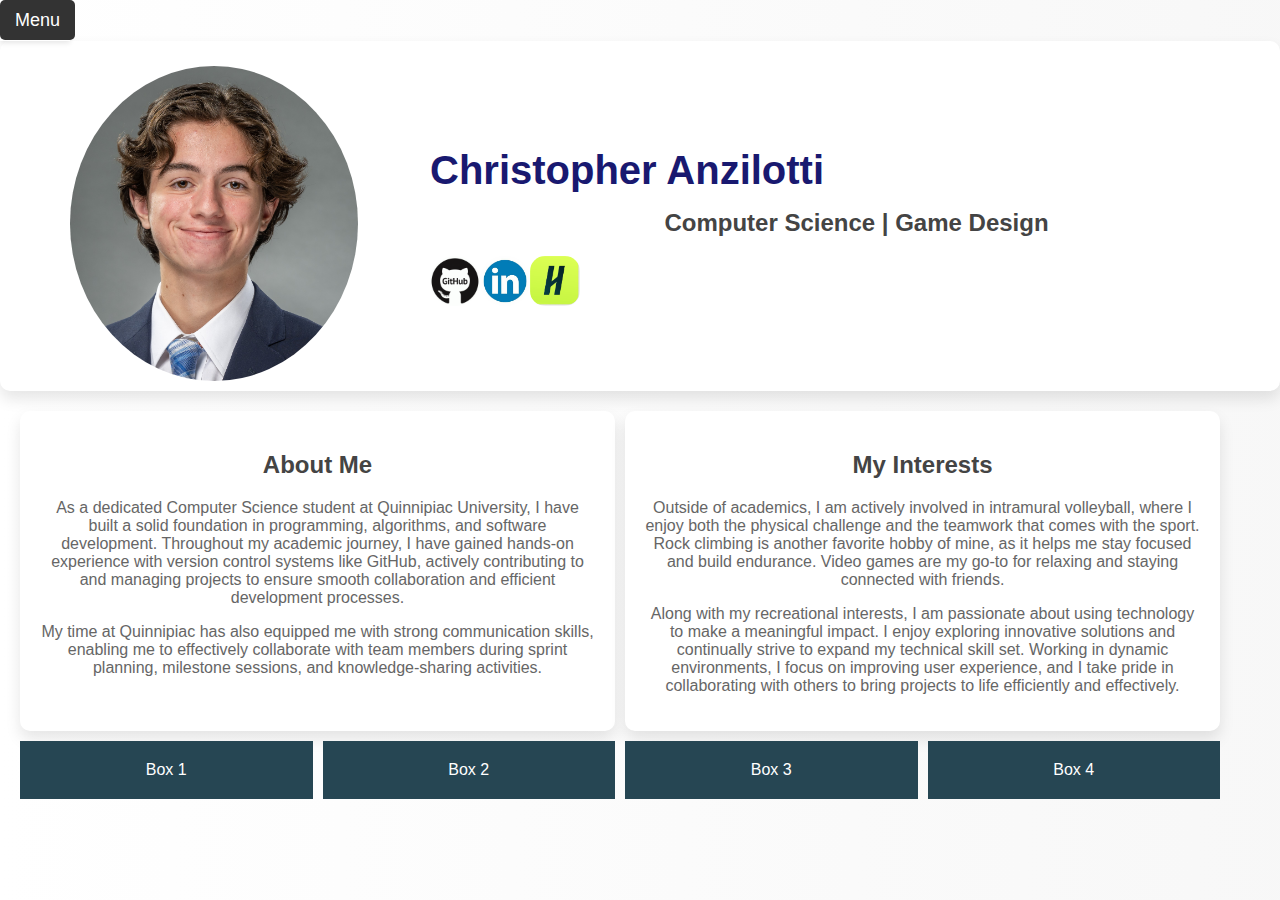
==== docs/home.html @ 9fa70f0a "docs folder" ====
<html lang="en">
    <head>
        <title>Chris - Home Page</title>
        <link type="text/css" href="../css/styles.css" rel="stylesheet"/>
        <link href="https://fonts.googleapis.com/css2?family=IBM+Plex+Sans:ital,wght@0,100;0,200;0,300;0,400;0,500;0,600;0,700;1,100;1,200;1,300;1,400;1,500;1,600;1,700&family=Mulish:ital,wght@0,200..1000;1,200..1000&display=swap" rel="stylesheet">
        <link href="https://fonts.googleapis.com/css2?family=IBM+Plex+Sans:ital,wght@0,100;0,200;0,300;0,400;0,500;0,600;0,700;1,100;1,200;1,300;1,400;1,500;1,600;1,700&family=Mulish:ital,wght@0,200..1000;1,200..1000&family=Roboto:ital,wght@0,100;0,300;0,400;0,500;0,700;0,900;1,100;1,300;1,400;1,500;1,700;1,900&family=Ruge+Boogie&display=swap" rel="stylesheet">
        <meta charset="UTF-8">
        <meta name="viewport" content="width=device-width, initial-scale=1.0">
    </head>

<body class="background">



    <!-- Navigation Wrapper -->
    <div class="navigation-wrapper">
        <a href="#menu-toggle" id="menu-toggle">Menu</a>
        <nav id="primary-nav" class="site-nav">
            <ul>
                <li><a href="java.html">Java</a></li>
                <li><a href="unity.html">Unity</a></li>
                <li><a href="writings.html">Writings</a></li>
                <li><a href="/about/">Resume</a></li>
            </ul>
        </nav>
    </div>

    <!-- Rest of your page content -->
    <div class="topbar">
        <div>
            <img class="headshot" src="../img/headshot.jpg" alt="Image of Me">
        </div>
        <div class="textContainer">
            <h1 class="ChrisName">Christopher Anzilotti</h1>
            <h2 class="degree">Computer Science | Game Design</h2>
            <div class="imageContainer">
                <a href="https://github.com/AnzilottiChristopher?tab=repositories" target="_blank">
                    <img class="githubLogo" src="../img/gitHubLogo.gif" alt="GitHub Logo">
                </a>
                <a href="https://www.linkedin.com/in/christopher-anzilotti-668abb294/" target="_blank">
                    <img class="linkedInLogo" src="../img/linkedIn.jfif" alt="LinkedIn Logo">
                </a>
                <a href="https://quinnipiac.joinhandshake.com/profiles/48096437" target="_blank">
                    <img class="HandShakeLogo" src="../img/handshake-logo.png" alt="HandShake Logo">
                </a>
            </div>
        </div>
    </div>

    <!-- Grid Layout Section Added -->
    <div class="container">
        <div class="grid-container">
            <section class="section1">
                <h2>About Me</h2>
                <p>
                    As a dedicated Computer Science student at Quinnipiac University, I have built a solid foundation in programming, algorithms, and software development. Throughout my academic journey, I have gained hands-on experience with version control systems like GitHub, actively contributing to and managing projects to ensure smooth collaboration and efficient development processes.
                </p>
                <p>
                    My time at Quinnipiac has also equipped me with strong communication skills, enabling me to effectively collaborate with team members during sprint planning, milestone sessions, and knowledge-sharing activities.
                </p>
            </section>

            <section class="section2">
                <h2>My Interests</h2>
                <p>
                    Outside of academics, I am actively involved in intramural volleyball, where I enjoy both the physical challenge and the teamwork that comes with the sport. Rock climbing is another favorite hobby of mine, as it helps me stay focused and build endurance. Video games are my go-to for relaxing and staying connected with friends.
                </p>
                <p>
                    Along with my recreational interests, I am passionate about using technology to make a meaningful impact. I enjoy exploring innovative solutions and continually strive to expand my technical skill set. Working in dynamic environments, I focus on improving user experience, and I take pride in collaborating with others to bring projects to life efficiently and effectively.
                </p>
            </section>

            <div class="box">Box 1</div>
            <div class="box">Box 2</div>
            <div class="box">Box 3</div>
            <div class="box">Box 4</div>
        </div>
    </div>



</body>
</html>
---- css/styles.css ----
/* ***Containers*** */
.background {
    display: grid;
    grid-template-columns: 1fr;
    grid-template-rows: auto 1fr 2fr; /* Added room for the navigation menu */
    height: 100vh; /* Adjust to fit your full page */
    background: linear-gradient(270deg, #d3d3d3, #e0e0e0, #f5f5f5, #ffffff); /* Lighter shades of gray */
    background-size: 400% 400%; /* Larger size for a smooth transition */
    animation: gradientAnimation 30s ease infinite; /* Adjust the speed (15s) */
}

.java-page {
    background: none; /* Removes the gradient */
    background-color: white; /* Set a plain background or any color you prefer */
}

.topbar {
    display: grid;
    grid-template-columns: 25% auto;
    grid-template-rows: 1fr;
    box-sizing: border-box;
    background-color: white;
    box-shadow: 0 8px 15px rgba(0, 0, 0, 0.1); /* Soft shadow for 3D effect */
    border-radius: 10px; /* Rounded corners for depth */
    transition: transform 0.3s ease, box-shadow 0.3s ease;
}

/*.topbar:hover {
 *    transform: translateY(-10px); /* Slightly lift on hover
 *    box-shadow: 0 12px 20px rgba(0, 0, 0, 0.2); /* Enhance shadow on hover
 * } */

 .headshot {
     border-radius: 50%;
     width: 90%;
     height: 90%;
     object-fit: cover;
     margin-left: 70px;
     margin-top: 25px;
 }

 .textContainer {
     display: grid;
     grid-template-rows: 25% 25% auto;
     grid-template-columns: 100%;
     min-height: 30vh;
     margin-left: 110px;
     margin-top: 80px;
     justify-content: space-between;
 }

 .textContainer2 {
     display: flex;
     flex-direction: column;
     justify-content: center;
     margin-left: 110px;
     margin-top: 80px;
 }

 .imageContainer {
     display: flex;
     justify-content: flex-start;
     height: 50%;
 }

 .githubLogo {
     height: 50px;
     width: 50px;
     border-radius: 50%;
     transition: transform 0.3s ease, box-shadow 0.3s ease;
 }
 .githubLogo:hover {
     transform: translateY(-10px); /* Slightly lift on hover */
     box-shadow: 0 12px 20px rgba(0, 0, 0, 0.2); /* Enhance shadow on hover */
 }

 .linkedInLogo {
     height: 50px;
     width: 50px;
     gap: 10px;
     border-radius: 50%;
     object-fit: cover;
     margin: 0; /* Removes any margin */
     padding: 0; /* Removes any padding */
     transition: transform 0.3s ease, box-shadow 0.3s ease;
 }
 .linkedInLogo:hover {
     transform: translateY(-10px); /* Slightly lift on hover */
     box-shadow: 0 12px 20px rgba(0, 0, 0, 0.2); /* Enhance shadow on hover */
 }


 .HandShakeLogo {
     height: 50px;
     width: 50px;
     gap: 10px;
     border-radius: 15px;
     transition: transform 0.3s ease, box-shadow 0.3s ease;
 }
 .HandShakeLogo:hover{
     transform: translateY(-10px); /* Slightly lift on hover */
     box-shadow: 0 12px 20px rgba(0, 0, 0, 0.2); /* Enhance shadow on hover */
     border-radius: 15px;
 }

 /* ***Text*** */
 .ChrisName {
     color: midnightblue;
     /*font-family: "Mulish";*/
     font-weight: bold;
     font-size: 40px;
     grid-column: 1;
     grid-row: 1;
 }

 .degree {
     grid-column: 1;
     grid-row: 2;
     margin-left: 3px;
 }

 /* ***Navigation Bar*** */
 .navigation-wrapper {
     position: sticky; /* Makes the navigation sticky */
     width: 70px;
     top: 0; /* Sticks to the top when scrolling */
     z-index: 1000; /* Ensures it stays on top of other elements */
     background-color: #fff; /* Optional: give it a background so it doesn't overlap other content */
     padding: 10px 0; /* Adjust padding */
     box-shadow: 0 2px 5px rgba(0, 0, 0, 0.1); /* Optional: adds a shadow for a floating effect */
     margin: 0; /* Remove margin to make it flush with the screen */
 }

 #menu-toggle {
 color: #fff;
 background-color: #333;
 text-decoration: none;
 font-size: 18px;
 cursor: pointer;
 padding: 10px 15px;
 border-radius: 5px;
 }

 .site-nav {
     display: none; /* Initially hidden */
     position: absolute;
     top: 100%; /* Position it directly below the menu toggle */
     left: 0;
     background-color: #333;
     padding: 0;
     margin: 0;
     border-radius: 5px;
     z-index: 100; /* Ensures it stays on top of other content */
 }

 .site-nav ul {
     list-style: none;
     padding: 0;
     margin: 0;
 }

 .site-nav ul li {
     display: block;
 }

 .site-nav ul li a {
     color: #fff;
     text-decoration: none;
     padding: 10px 20px;
     display: block;
 }

 .site-nav ul li a:hover {
     background-color: #444;
 }

 /* Show the dropdown when hovering over the menu toggle or the site-nav */
 #menu-toggle:hover + .site-nav,
 .site-nav:hover {
     display: block; /* Show the dropdown when hovering over the toggle or the dropdown itself */
 }

 /* Optional: Add a smooth drop-down animation */
 .site-nav.animated {
     transition: all 0.3s ease;
 }

 /* ***Responsive Styles*** */
 @media (max-width: 768px) { /* For tablets and smaller devices */
     .topbar {
         grid-template-columns: 1fr; /* Stack elements vertically */
         margin: 0; /* Remove margin to fit better */
     }

     .headshot {
         width: 70%; /* Adjust size of headshot */
         height: auto; /* Maintain aspect ratio */
         margin-left: auto; /* Center horizontally */
         margin-right: auto; /* Center horizontally */
     }

     .textContainer {
         margin-left: 20px; /* Reduce margin */
         margin-top: 40px; /* Reduce margin */
     }

     .textContainer2 {
         margin-left: 20px; /* Reduce margin */
         margin-top: 40px; /* Reduce margin */
     }

     .imageContainer {
         justify-content: center; /* Center icons */
         margin-top: 20px; /* Add some margin at the top */
     }

     .githubLogo,
     .linkedInLogo {
         height: 40px; /* Adjust icon size */
         width: 40px; /* Adjust icon size */
     }

     .ChrisName {
         font-size: 30px; /* Adjust font size for smaller screens */
     }

     .degree {
         font-size: 18px; /* Adjust font size for smaller screens */
     }

     #menu-toggle {
     font-size: 16px; /* Adjust menu font size */
     padding: 8px 14px; /* Adjust padding */
     }
 }

 @media (max-width: 480px) { /* For mobile devices */
     .topbar {
         grid-template-columns: 1fr; /* Stack elements vertically */
     }

     .textContainer {
         margin-left: 10px; /* Reduce margin */
         margin-top: 20px; /* Reduce margin */
     }

     .ChrisName {
         font-size: 24px; /* Further adjust font size */
     }

     .degree {
         font-size: 16px; /* Further adjust font size */
     }

     .githubLogo,
     .linkedInLogo {
         height: 35px; /* Further adjust icon size */
         width: 35px; /* Further adjust icon size */
     }

     #menu-toggle {
     font-size: 14px; /* Further adjust menu font size */
     padding: 6px 12px; /* Further adjust padding */
     }
 }

 /* ***Grid Layout Section Added*** */
 .container {
     width: 100%;
     margin: 20px;
 }

 .grid-container {
     display: grid;
     grid-template-columns: repeat(4, minmax(200px, 1fr));
     grid-gap: 10px;
     max-width: 1200px;
     width: 100%;
 }

 header {
     grid-column: 1 / span 4;
     background-color: #f4a261;
     padding: 20px;
     text-align: center;
 }

 .section1 {
     grid-column: 1 / span 2;
     background-color: white;
     box-shadow: 0 8px 15px rgba(0, 0, 0, 0.1); /* Soft shadow for 3D effect */
     border-radius: 10px; /* Rounded corners for depth */    padding: 20px;

 }

 .section2 {
     grid-column: 3 / span 2;
     background-color: white;
     box-shadow: 0 8px 15px rgba(0, 0, 0, 0.1); /* Soft shadow for 3D effect */
     border-radius: 10px; /* Rounded corners for depth */    padding: 20px;
 }

 .box {
     background-color: #264653;
     color: white;
     padding: 20px;
     text-align: center;
 }

 footer {
     grid-column: 1 / span 4;
     background-color: #2a9d8f;
     padding: 20px;
     text-align: center;
 }

 /* Responsive Design for the grid */
 @media (max-width: 800px) {
     .grid-container {
         grid-template-columns: repeat(2, 1fr);
     }

     .section1, .section2 {
         grid-column: 1 / span 2;
     }
 }

 @media (max-width: 600px) {
     .grid-container {
         grid-template-columns: 1fr;
     }

     .section1, .section2 {
         grid-column: 1 / span 1;
     }

     header, footer {
         grid-column: 1 / span 1;
     }
 }

 /*animated background*/
 @keyframes gradientAnimation {
     0% {
         background-position: 0% 50%;
     }
     50% {
         background-position: 100% 50%;
     }
     100% {
         background-position: 0% 50%;
     }
 }


 /*Timeline*/
 /* General Styles */
 body {
     font-family: Arial, sans-serif;
     background-color: #f4f4f9;
     color: #333;
     margin: 0;
     padding: 0;
 }

 h2 {
     text-align: center;
     color: #444;
     margin-top: 20px;
 }

 p {
     text-align: center;
     color: #666;
 }

 /* Timeline Styles */
 .timeline {
     position: relative;
     max-width: 800px;
     margin: 40px auto;
 }

 .timeline::before {
     content: '';
     position: absolute;
     width: 6px;
     background-color: #6c757d;
     top: 0;
     bottom: 0;
     left: 50%;
     margin-left: -3px;
 }

 .timeline-item {
     padding: 20px 30px;
     position: relative;
     width: 50%;
     border-radius: 6px;
     background-color: #fff;
     box-shadow: 0 4px 8px rgba(0, 0, 0, 0.1);
     margin: 20px 0;
 }

 .timeline-item:nth-child(odd) {
     left: -80px;
 }

 .timeline-item:nth-child(even) {
     left: 53%;
 }

 .timeline-item::before {
     content: '';
     position: absolute;
     width: 20px;
     height: 20px;
     border-radius: 50%;
     background-color: #6c757d;
     top: 30px;
     left: -10px;
 }

 .timeline-item:nth-child(even)::before {
     left: calc(100% - 10px);
 }

 .timeline-content {
     padding: 10px;
     border-radius: 6px;
     background-color: #fff;
     position: relative;
     z-index: 1;
     text-decoration: none;
 }

 .timeline-content h3 {
     margin-top: 0;
     color: #333;
 }

 .timeline-content p {
     margin: 0;
     color: #555;
 }

 .timeline-content a {
     display: block; /* Change to block to make the link take up the full width */
     width: 100%; /* Set width to 100% to occupy the full width of its container */
     padding: 10px; /* Optional: Add padding for a larger clickable area */
     text-decoration: none; /* Removes the underline */
     color: inherit; /* Keeps the text color the same as surrounding text */
     box-sizing: border-box; /* Ensures padding is included in the element's total width */
 }

 /* fonts */

 .mulish {
     font-family: "Mulish", sans-serif;
     font-optical-sizing: auto;
     font-weight: 200;
     font-style: normal;
 }

 .roboto-thin {
     font-family: "Roboto", sans-serif;
     font-weight: 100;
     font-style: normal;
 }

 .roboto-light {
     font-family: "Roboto", sans-serif;
     font-weight: 300;
     font-style: normal;
 }

 .roboto-regular {
     font-family: "Roboto", sans-serif;
     font-weight: 400;
     font-style: normal;
 }

 .roboto-medium {
     font-family: "Roboto", sans-serif;
     font-weight: 500;
     font-style: normal;
 }

 .roboto-bold {
     font-family: "Roboto", sans-serif;
     font-weight: 700;
     font-style: normal;
 }

 .roboto-black {
     font-family: "Roboto", sans-serif;
     font-weight: 900;
     font-style: normal;
 }

 .roboto-thin-italic {
     font-family: "Roboto", sans-serif;
     font-weight: 100;
     font-style: italic;
 }

 .roboto-light-italic {
     font-family: "Roboto", sans-serif;
     font-weight: 300;
     font-style: italic;
 }

 .roboto-regular-italic {
     font-family: "Roboto", sans-serif;
     font-weight: 400;
     font-style: italic;
 }

 .roboto-medium-italic {
     font-family: "Roboto", sans-serif;
     font-weight: 500;
     font-style: italic;
 }

 .roboto-bold-italic {
     font-family: "Roboto", sans-serif;
     font-weight: 700;
     font-style: italic;
 }

 .roboto-black-italic {
     font-family: "Roboto", sans-serif;
     font-weight: 900;
     font-style: italic;
 }
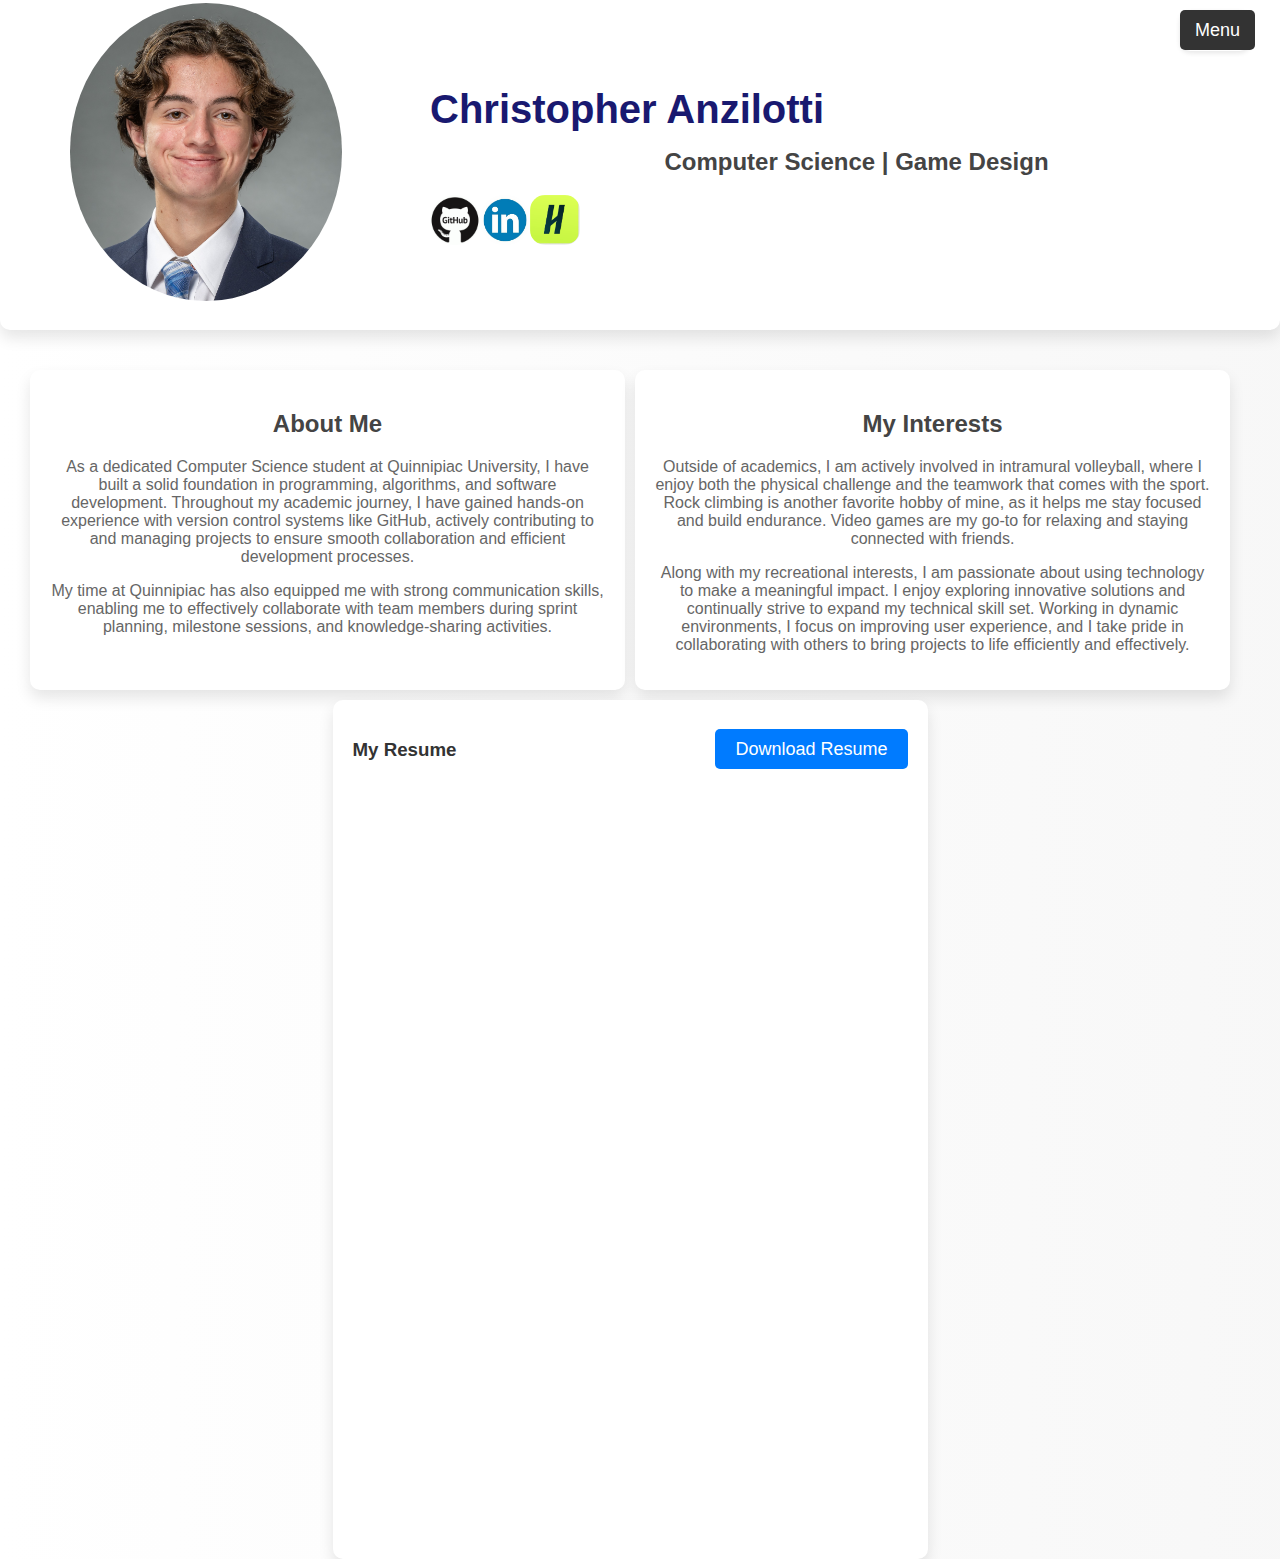
==== commit ea2aab2a: "Added Code From Portfolio" ====
--- a/docs/home.html
+++ b/docs/home.html
@@ -1,7 +1,7 @@
 <html lang="en">
     <head>
         <title>Chris - Home Page</title>
-        <link type="text/css" href="../css/styles.css" rel="stylesheet"/>
+        <link type="text/css" href="styles.css" rel="stylesheet"/>
         <link href="https://fonts.googleapis.com/css2?family=IBM+Plex+Sans:ital,wght@0,100;0,200;0,300;0,400;0,500;0,600;0,700;1,100;1,200;1,300;1,400;1,500;1,600;1,700&family=Mulish:ital,wght@0,200..1000;1,200..1000&display=swap" rel="stylesheet">
         <link href="https://fonts.googleapis.com/css2?family=IBM+Plex+Sans:ital,wght@0,100;0,200;0,300;0,400;0,500;0,600;0,700;1,100;1,200;1,300;1,400;1,500;1,600;1,700&family=Mulish:ital,wght@0,200..1000;1,200..1000&family=Roboto:ital,wght@0,100;0,300;0,400;0,500;0,700;0,900;1,100;1,300;1,400;1,500;1,700;1,900&family=Ruge+Boogie&display=swap" rel="stylesheet">
         <meta charset="UTF-8">
@@ -9,18 +9,27 @@
     </head>
 
 <body class="background">
+    <!-- Hidden Nav -->
+    <div class="hamburger-menu" id="menu-hamburger" onclick="toggleMenu()">&#9776;</div>
 
-
+    <!-- New Navigation Menu (Initially hidden) -->
+    <nav id="hidden-nav" class="site-nav">
+        <ul>
+            <li><a href="java.html">Java</a></li>
+            <li><a href="unity.html">Unity</a></li>
+            <li><a href="writings.html">Writings</a></li>
+        </ul>
+    </nav>
+    
 
     <!-- Navigation Wrapper -->
-    <div class="navigation-wrapper">
-        <a href="#menu-toggle" id="menu-toggle">Menu</a>
+    <div class="navigation-wrapper" id="navigation">
+        <a href="#" id="menu-toggle">Menu</a>
         <nav id="primary-nav" class="site-nav">
             <ul>
                 <li><a href="java.html">Java</a></li>
                 <li><a href="unity.html">Unity</a></li>
                 <li><a href="writings.html">Writings</a></li>
-                <li><a href="/about/">Resume</a></li>
             </ul>
         </nav>
     </div>
@@ -28,20 +37,20 @@
     <!-- Rest of your page content -->
     <div class="topbar">
         <div>
-            <img class="headshot" src="../img/headshot.jpg" alt="Image of Me">
+            <img class="headshot" src="img/headshot.jpg" alt="Image of Me">
         </div>
         <div class="textContainer">
             <h1 class="ChrisName">Christopher Anzilotti</h1>
             <h2 class="degree">Computer Science | Game Design</h2>
             <div class="imageContainer">
-                <a href="https://github.com/AnzilottiChristopher?tab=repositories" target="_blank">
-                    <img class="githubLogo" src="../img/gitHubLogo.gif" alt="GitHub Logo">
+                <a href="https://github.com/AnzilottiChristopher?tab=repositories" target="_Chris">
+                    <img class="githubLogo" src="img/gitHubLogo.gif" alt="GitHub Logo">
                 </a>
-                <a href="https://www.linkedin.com/in/christopher-anzilotti-668abb294/" target="_blank">
-                    <img class="linkedInLogo" src="../img/linkedIn.jfif" alt="LinkedIn Logo">
+                <a href="https://www.linkedin.com/in/christopher-anzilotti-668abb294/" target="_Chris">
+                    <img class="linkedInLogo" src="img/linkedIn.jfif" alt="LinkedIn Logo">
                 </a>
-                <a href="https://quinnipiac.joinhandshake.com/profiles/48096437" target="_blank">
-                    <img class="HandShakeLogo" src="../img/handshake-logo.png" alt="HandShake Logo">
+                <a href="https://quinnipiac.joinhandshake.com/profiles/48096437" target="_Chris">
+                    <img class="HandShakeLogo" src="img/handshake-logo.png" alt="HandShake Logo">
                 </a>
             </div>
         </div>
@@ -59,7 +68,7 @@
                     My time at Quinnipiac has also equipped me with strong communication skills, enabling me to effectively collaborate with team members during sprint planning, milestone sessions, and knowledge-sharing activities.
                 </p>
             </section>
-
+    
             <section class="section2">
                 <h2>My Interests</h2>
                 <p>
@@ -69,15 +78,19 @@
                     Along with my recreational interests, I am passionate about using technology to make a meaningful impact. I enjoy exploring innovative solutions and continually strive to expand my technical skill set. Working in dynamic environments, I focus on improving user experience, and I take pride in collaborating with others to bring projects to life efficiently and effectively.
                 </p>
             </section>
-
-            <div class="box">Box 1</div>
-            <div class="box">Box 2</div>
-            <div class="box">Box 3</div>
-            <div class="box">Box 4</div>
+            
+            <section class="pdf-viewer">
+                <div class="ResumeSection">        
+                    <h3>My Resume</h3>
+                    <p><a href="AnzilottiResume.pdf" target="_blank" download>Download Resume</a></p>
+                </div>
+                <div class="pdf-container">
+                    <iframe src="AnzilottiResume.pdf" width="100%" height="600px"></iframe>
+                </div>
+            </section>
         </div>
     </div>
-
-
+    <script src = "hamburger.js"></script>
 
 </body>
 </html>
--- a/docs/styles.css
+++ b/docs/styles.css
@@ -0,0 +1,880 @@
+/* ***Containers*** */
+.background {
+    display: grid;
+    grid-template-columns: 1fr;
+    grid-template-rows: auto 1fr 2fr; /* Added room for the navigation menu */
+    height: 100vh; /* Adjust to fit your full page */
+    background: linear-gradient(270deg, #d3d3d3, #e0e0e0, #f5f5f5, #ffffff); /* Lighter shades of gray */
+    background-size: 400% 400%; /* Larger size for a smooth transition */
+    animation: gradientAnimation 30s ease infinite; /* Adjust the speed (15s) */
+    overflow-x: hidden; /* Hide any horizontal overflow */
+}
+
+.java-page {
+    background: none; /* Removes the gradient */
+    background-color: white; /* Set a plain background or any color you prefer */
+}
+
+.topbar {
+    display: grid;
+    grid-template-columns: 25% auto;
+    grid-template-rows: 1fr;
+    box-sizing: border-box;
+    background-color: white;
+    box-shadow: 0 8px 15px rgba(0, 0, 0, 0.1); /* Soft shadow for 3D effect */
+    border-radius: 10px; /* Rounded corners for depth */
+    transition: transform 0.3s ease, box-shadow 0.3s ease;
+    transform: translateY(-20px);
+}
+
+/*.topbar:hover {
+    transform: translateY(-10px); /* Slightly lift on hover 
+    box-shadow: 0 12px 20px rgba(0, 0, 0, 0.2); /* Enhance shadow on hover 
+} */
+
+.headshot {
+    border-radius: 50%;
+    width: 85%;
+    height: 85%;
+    object-fit: cover;
+    margin-left: 70px;
+    margin-top: 23px;
+}
+
+.textContainer {
+    display: grid;
+    grid-template-rows: 25% 25% auto;
+    grid-template-columns: 100%;
+    min-height: 30vh;
+    margin-left: 110px;
+    margin-top: 80px;
+    justify-content: space-between;
+}
+
+.textContainer2 {
+    display: flex;
+    flex-direction: column;
+    justify-content: center;
+    margin-left: 110px;
+    margin-top: 80px;
+}
+
+.imageContainer {
+    display: flex;
+    justify-content: flex-start;
+    height: 50%;
+}
+
+.githubLogo {
+    height: 50px;
+    width: 50px;
+    border-radius: 50%;
+    transition: transform 0.3s ease, box-shadow 0.3s ease;
+}
+.githubLogo:hover {
+    transform: translateY(-10px); /* Slightly lift on hover */
+    box-shadow: 0 12px 20px rgba(0, 0, 0, 0.2); /* Enhance shadow on hover */
+} 
+
+.linkedInLogo {
+    height: 50px;
+    width: 50px;
+    gap: 10px;
+    border-radius: 50%;
+    object-fit: cover;
+    margin: 0; /* Removes any margin */
+    padding: 0; /* Removes any padding */
+    transition: transform 0.3s ease, box-shadow 0.3s ease;
+}
+.linkedInLogo:hover {
+    transform: translateY(-10px); /* Slightly lift on hover */
+    box-shadow: 0 12px 20px rgba(0, 0, 0, 0.2); /* Enhance shadow on hover */
+} 
+
+
+.HandShakeLogo {
+    height: 50px;
+    width: 50px;
+    gap: 10px;
+    border-radius: 15px;
+    transition: transform 0.3s ease, box-shadow 0.3s ease;
+}
+.HandShakeLogo:hover{
+    transform: translateY(-10px); /* Slightly lift on hover */
+    box-shadow: 0 12px 20px rgba(0, 0, 0, 0.2); /* Enhance shadow on hover */
+    border-radius: 15px;
+}
+
+/* ***Text*** */
+.ChrisName {
+    color: midnightblue;
+    /*font-family: "Mulish";*/    
+    font-weight: bold;
+    font-size: 40px;
+    grid-column: 1;
+    grid-row: 1;
+}
+
+.degree {
+    grid-column: 1;
+    grid-row: 2;
+    margin-left: 3px;
+}
+
+/* ***Navigation Bar*** */
+.navigation-wrapper {
+    position: fixed; /* Makes the navigation sticky */
+    width: 70px;
+    top: 10; /* Sticks to the top when scrolling */
+    z-index: 200; /* Ensures it stays on top of other elements */
+    background-color: #fff; /* Optional: give it a background so it doesn't overlap other content */
+    padding: 10px 0; /* Adjust padding */
+    box-shadow: 0 2px 5px rgba(0, 0, 0, 0.1); /* Optional: adds a shadow for a floating effect */
+    margin: 0; /* Remove margin to make it flush with the screen */
+    border-radius: 10px;
+    right: 30;
+    display: block; /* Always visible on larger screens */
+}
+
+
+#menu-toggle {
+    color: #fff;
+    background-color: #333;
+    text-decoration: none;
+    font-size: 18px;
+    cursor: pointer;
+    padding: 10px 15px;
+    border-radius: 5px;
+}
+
+.site-nav {
+    display: none; /* Initially hidden */
+    position: absolute;
+    top: 100%; /* Position it directly below the menu toggle */
+    left: 0;
+    background-color: #333;
+    padding: 0;
+    margin: 0;
+    border-radius: 5px;
+    z-index: 200; /* Ensures it stays on top of other content */
+}
+
+.site-nav ul {
+    list-style: none;
+    padding: 0;
+    margin: 0;
+}
+
+.site-nav ul li {
+    display: block;
+}
+
+.site-nav ul li a {
+    color: #fff;
+    text-decoration: none;
+    padding: 10px 20px;
+    display: block;
+}
+
+.site-nav ul li a:hover {
+    background-color: #444;
+}
+
+/* Show the dropdown when hovering over the menu toggle or the site-nav */
+#menu-toggle:hover + .site-nav,
+.site-nav:hover {
+    display: block; /* Show the dropdown when hovering over the toggle or the dropdown itself */
+}
+
+/* Optional: Add a smooth drop-down animation */
+.site-nav.animated {
+    transition: all 0.3s ease;
+}
+
+/* Hamburger Menu */
+.hamburger-menu {
+    display: none; /* Hidden by default */
+    position: sticky;
+    top: 10px;
+    left: 10px; /* Move it from the left side */
+    font-size: 24px; /* Set the size of the hamburger icon */
+    cursor: pointer;
+    z-index: 200; /* Ensure it stays on top */
+}
+
+
+/* Hidden Nav */
+/* Initially hide the new nav menu */
+#hidden-nav {
+    display: none; /* Hidden by default */
+    position: absolute;
+    top: 10%; /* Position it below the hamburger */
+    left: 0.5%;
+    background-color: #333;
+    padding: 0;
+    margin: 0;
+    border-radius: 5px;
+    z-index: 200; /* Ensure it stays on top */
+}
+
+/* #hidden-nav ul {
+    list-style: none;
+    padding: 0;
+    margin: 0;
+}
+
+#hidden-nav ul li {
+    display: block;
+} */
+
+/* #hidden-nav ul li a {
+    color: #fff;
+    text-decoration: none;
+    padding: 10px 20px;
+    display: block;
+} */
+
+#hidden-nav ul li a:hover {
+    background-color: #444;
+}
+
+
+
+
+/* ***Responsive Styles*** */
+@media (max-width: 768px) { /* For tablets and smaller devices */
+    .topbar {
+        grid-template-columns: 1fr; /* Stack elements vertically */
+        margin: 0; /* Remove margin to fit better */
+    }
+    .headshot {
+        width: 40%; /* Adjust size of headshot */
+        height: auto; /* Maintain aspect ratio */
+        margin-left: auto; /* Center horizontally */
+        margin-right: auto; /* Center horizontally */        
+    }
+    .section1, .section2{
+        margin-left: 40px;
+    }
+    .textContainer {
+        margin-left: 20px; /* Reduce margin */
+        margin-top: 40px; /* Reduce margin */
+    }
+
+    .textContainer2 {
+        margin-left: 20px; /* Reduce margin */
+        margin-top: 40px; /* Reduce margin */
+    }
+
+    .imageContainer {
+        justify-content: center; /* Center icons */
+        margin-top: 20px; /* Add some margin at the top */
+    }
+
+    .githubLogo,
+    .linkedInLogo,
+    .HandShakeLogo {
+        height: 40px; /* Adjust icon size */
+        width: 40px; /* Adjust icon size */
+    }
+
+    .ChrisName {
+        font-size: 30px; /* Adjust font size for smaller screens */
+    }
+
+    .degree {
+        font-size: 18px; /* Adjust font size for smaller screens */
+    }
+    /* Ensure the pdf-viewer container is responsive */
+    .pdf-viewer {
+        background-color: white;
+        box-shadow: 0 8px 15px rgba(0, 0, 0, 0.1); /* Soft shadow for 3D effect */
+        border-radius: 10px; /* Rounded corners for depth */
+        padding: 20px;
+        width: 90%; /* Allow it to shrink to 90% of the container */
+        max-width: 90%; /* Ensure it doesn't exceed 90% */
+        margin: 0 auto; /* Center the PDF viewer */
+        box-sizing: border-box; /* Include padding and border in width calculation */
+        overflow: hidden; /* Prevent overflow */
+        margin-left: 8%; /* Move it a little to the right */
+
+    }
+
+    .pdf-container {
+        display: none;
+    }
+
+    /* Style the resumesection inside the PDF viewer */
+    .resumesection {
+        width: 100%; /* Allow the section to take full width */
+        max-width: 100%; /* Prevent it from growing larger than its container */
+        padding: 20px;
+        box-sizing: border-box;
+    }
+
+    /* Ensure content within resumesection shrinks properly */
+    .resumesection h2, .resumesection p {
+        font-size: 1rem; /* Adjust font size for smaller screens */
+        margin: 0 auto;
+        width: 100%;
+        box-sizing: border-box;
+    }
+
+    /* Adjust layout of resumesection for smaller screens */
+    .resumesection .section {
+        margin-bottom: 20px; /* Add space between sections */
+        padding: 10px;
+    }
+    .navigation-wrapper{
+        display: none; /* Hidden by default on small screens */
+        position: fixed;
+        top: 0;
+        right: 0;
+        width: 60%; /* Adjust width as needed */
+        height: 100%;
+        background-color: #333;
+        flex-direction: column;
+        align-items: center;
+        justify-content: center;
+        padding: 20px;
+    }
+    /* Display the hamburger menu on smaller screens */
+    .site-nav {
+        display: none; /* Ensure hidden on small screens */
+        position: fixed; /* Change to fixed so it stays on the screen */
+        top: 0;
+        right: 0;
+        width: 30%; /* Adjust width as needed */
+        height: 40%; /* Full height of the viewport */
+        background-color: #333;
+        flex-direction: column;
+        align-items: center;
+        justify-content: center;
+        padding: 20px;
+        z-index: 200;
+        transition: transform 0.3s ease; /* Smooth transition when opening */
+        transform: translateX(100%); /* Initially off-screen to the right */
+    }
+    
+    .site-nav.active {
+        display: block; /* Show dropdown when active */
+        transform: translateX(0); /* Move into view */
+    }
+    
+    #hidden-nav.active {
+        display: block; /* Show the nav */
+        position: fixed; /* Keep it fixed on the screen */
+        top: 70;
+        right: 0;
+        width: 25%; /* Adjust width as needed */
+        height: 15%; /* Full height of the viewport */
+        background-color: #333;
+        z-index: 200;
+        transform: translateX(0); /* Ensure it moves into view */
+    }
+    
+    /* For the hamburger menu */
+    .hamburger-menu {
+        display: block;
+        color: white;
+        background-color: #333;
+        padding: 10px;
+        border-radius: 5px;
+        width: auto; /* Let the width adjust to the content */
+        height: auto; /* Let the height adjust to the content */
+        top: 2%;
+        left: 10px;
+        position: fixed; /* Keep it fixed on the screen */
+        z-index: 250;
+    }
+    
+    #menu-toggle {
+        font-size: 16px; /* Adjust menu font size */
+        padding: 8px 14px; /* Adjust padding */
+    }
+    .timeline {
+        margin: 20px auto; /* Reduce margin */
+        padding: 0 20px; /* Add padding for better spacing on smaller screens */
+    }
+
+    .timeline-item {
+        width: 100%; /* Make the timeline items full width */
+        left: 0; /* Remove any left positioning */
+        margin-left: 0; /* Remove margin */
+    }
+
+    .timeline-item:nth-child(even) {
+        left: 0; /* Align with the other items */
+    }
+
+    .timeline::before {
+        left: 20px; /* Position the timeline line a bit to the left */
+    }
+
+    .timeline-item::before {
+        left: -30px; /* Position the marker correctly relative to the new layout */
+    }
+}
+
+@media (max-width: 480px) { /* For mobile devices */
+    .topbar {
+        grid-template-columns: 1fr; /* Stack elements vertically */
+    }
+
+    .textContainer {
+        margin-left: 10px; /* Reduce margin */
+        margin-top: 20px; /* Reduce margin */
+    }
+
+    .ChrisName {
+        font-size: 24px; /* Further adjust font size */
+    }
+
+    .degree {
+        font-size: 16px; /* Further adjust font size */
+    }
+
+    .site-nav {
+        display: none; /* Ensure hidden on small screens */
+    }
+
+    .site-nav.active {
+        display: block; /* Show dropdown when active */
+    }
+    #hidden-nav.active {
+        display: block; /* Show the nav */
+    }
+    .githubLogo,
+    .linkedInLogo {
+        height: 35px; /* Further adjust icon size */
+        width: 35px; /* Further adjust icon size */
+    }
+    .navigation-wrapper{
+        top: 10;
+        left: 10;
+    }
+    #menu-toggle {
+        font-size: 14px; /* Further adjust menu font size */
+        padding: 6px 12px; /* Further adjust padding */
+    }
+    .timeline {
+        margin: 10px auto; /* Further reduce margin */
+        padding: 0 10px; /* Add padding for better spacing on smaller screens */
+    }
+
+    .timeline-item {
+        width: 100%; /* Make timeline items full width */
+        left: 0; /* Remove any left positioning */
+        margin-left: 0;
+    }
+
+    .timeline-item::before {
+        left: -15px; /* Adjust marker to fit with the new alignment */
+    }
+
+    .timeline::before {
+        left: 15px; /* Adjust the vertical line to fit within the new layout */
+    }
+}
+
+/* ***Grid Layout Section Added*** */
+.container {
+    width: 100%;
+    margin: 20px;
+    transform: translate(10px);
+}
+
+.grid-container {
+    display: grid;
+    grid-template-columns: repeat(4, minmax(200px, 1fr));
+    grid-gap: 10px;
+    max-width: 1200px;
+    width: 100%;
+}
+
+header {
+    grid-column: 1 / span 4;
+    background-color: #f4a261;
+    padding: 20px;
+    text-align: center;
+}
+
+.section1 {
+    grid-column: 1 / span 2;
+    background-color: white;
+    box-shadow: 0 8px 15px rgba(0, 0, 0, 0.1); /* Soft shadow for 3D effect */
+    border-radius: 10px; /* Rounded corners for depth */    padding: 20px;
+    
+}
+
+.section2 {
+    grid-column: 3 / span 2;
+    background-color: white;
+    box-shadow: 0 8px 15px rgba(0, 0, 0, 0.1); /* Soft shadow for 3D effect */
+    border-radius: 10px; /* Rounded corners for depth */    padding: 20px;
+}
+
+.box {
+    background-color: #264653;
+    color: white;
+    padding: 20px;
+    text-align: center;
+}
+
+footer {
+    grid-column: 1 / span 4;
+    background-color: #2a9d8f;
+    padding: 20px;
+    text-align: center;
+}
+
+/* Make pdf-viewer section span across both columns */
+.pdf-viewer {
+    grid-column: 2 / span 2; /* Spans across two columns */
+    background-color: white;
+    box-shadow: 0 8px 15px rgba(0, 0, 0, 0.1); /* Soft shadow for 3D effect */
+    border-radius: 10px; /* Rounded corners for depth */    padding: 20px;
+}
+
+/* Centering the PDF viewer and making it larger */
+.pdf-container {
+    display: flex;
+    justify-content: center;
+    align-items: center;
+    width: 100%; /* Adjust width as needed */
+    margin: 0 auto;
+    padding: 20px 0;
+    
+}
+.pdf-viewer a {
+    padding: 10px 20px;
+    background-color: #007BFF;
+    color: white;
+    text-decoration: none;
+    border-radius: 5px;
+    font-size: 18px;
+    text-align: center;
+}
+
+.pdf-container iframe {
+    border: none;
+    width: 100%;
+    height: 80vh;
+}
+.resumeSection{
+    display: flex;
+    gap: 10px; /* Adds space between the two h3 elements */
+    align-items: center; /* Aligns items vertically if needed */
+    justify-content: space-between; /* Distributes items with space between */
+    width: 100%;
+}
+
+/* Responsive Design for the grid */
+@media (max-width: 800px) {
+    .grid-container {
+        grid-template-columns: repeat(2, 1fr);
+    }
+    .container{
+        margin: 0;
+    }
+    .section1, .section2 {
+        grid-column: 1 / span 2;
+        /* transform: translateX(-30px); */
+
+    }
+     .pdf-container iframe {
+        display: none; /* Hide the iframe */
+    }
+
+    .pdf-viewer {
+        grid-column: span 2; /* Make the pdf-viewer span both columns */
+        display: flex;
+        flex-direction: column;
+        align-items: center; /* Center the content */
+        padding: 10px;
+        width: 100%;
+        justify-content: center;
+    }
+
+    .pdf-viewer a {
+        padding: 10px 20px;
+        background-color: #007BFF;
+        color: white;
+        text-decoration: none;
+        border-radius: 5px;
+        font-size: 18px;
+        text-align: center;
+    }
+
+    .pdf-viewer a:hover {
+        background-color: #0056b3;
+    }
+    .site-nav {
+        display: none; /* Ensure hidden on small screens */
+    }
+
+    .site-nav.active {
+        display: block; /* Show dropdown when active */
+    }
+    #hidden-nav.active {
+        display: block; /* Show the nav */
+    }
+}
+
+@media (max-width: 600px) {
+    .grid-container {
+        grid-template-columns: 1fr;
+        transform: translateX(-30px);
+    }
+
+    .section1, .section2 {
+        grid-column: 1 / span 1;
+    }
+
+    header, footer {
+        grid-column: 1 / span 1;
+    }
+    .site-nav {
+        display: none; /* Ensure hidden on small screens */
+    }
+
+    .site-nav.active {
+        display: block; /* Show dropdown when active */
+    }
+    #hidden-nav.active {
+        display: block; /* Show the nav */
+    }
+}
+
+/*animated background*/
+@keyframes gradientAnimation {
+    0% {
+        background-position: 0% 50%;
+    }
+    50% {
+        background-position: 100% 50%;
+    }
+    100% {
+        background-position: 0% 50%;
+    }
+}
+
+
+/*Timeline*/
+/* General Styles */
+body {
+    font-family: Arial, sans-serif;
+    background-color: #f4f4f9;
+    color: #333;
+    margin: 0;
+    padding: 0;
+}
+
+h2 {
+    text-align: center;
+    color: #444;
+    margin-top: 20px;
+}
+
+p {
+    text-align: center;
+    color: #666;
+}
+
+/* Timeline Styles */
+.timeline {
+    position: relative;
+    max-width: 800px;
+    margin: 40px auto;
+}
+
+.timeline::before {
+    content: '';
+    position: absolute;
+    width: 6px;
+    background-color: #6c757d;
+    top: 0;
+    bottom: 0;
+    left: 50%;
+    margin-left: -3px;
+}
+
+.timeline-item {
+    padding: 20px 30px;
+    position: relative;
+    width: 50%;
+    border-radius: 6px;
+    background-color: #fff;
+    box-shadow: 0 4px 8px rgba(0, 0, 0, 0.1);
+    margin: 20px 0;
+}
+
+.timeline-item:nth-child(odd) {
+    left: -80px;
+}
+
+.timeline-item:nth-child(even) {
+    left: 53%;
+}
+
+.timeline-item::before {
+    content: '';
+    position: absolute;
+    width: 20px;
+    height: 20px;
+    border-radius: 50%;
+    background-color: #6c757d;
+    top: 30px;
+    left: -10px;
+}
+.timeline-item:hover{
+    animation: pulse 1.5s infinite;
+    cursor: pointer; 
+}
+
+.timeline-item:nth-child(even)::before {
+    left: calc(100% - 10px);
+}
+
+.timeline-content {
+    padding: 10px;
+    border-radius: 6px;
+    background-color: #fff;
+    position: relative;
+    z-index: 1;
+    text-decoration: none; 
+    animation: none;
+}
+
+/* .timeline-content:hover{
+    animation: pulse 1.5s infinite;
+    cursor: pointer; 
+} */
+@keyframes pulse {
+    0% {
+        transform: scale(1);
+    }
+    50% {
+        transform: scale(1.03); /* Slightly grow */
+    }
+    100% {
+        transform: scale(1);
+    }
+}
+
+.timeline-content h3 {
+    margin-top: 0;
+    color: #333;
+}
+
+.timeline-content p {
+    margin: 0;
+    color: #555;
+}
+
+.timeline-content a {
+    display: block; /* Change to block to make the link take up the full width */
+    width: 100%; /* Set width to 100% to occupy the full width of its container */
+    padding: 10px; /* Optional: Add padding for a larger clickable area */
+    text-decoration: none; /* Removes the underline */
+    color: inherit; /* Keeps the text color the same as surrounding text */
+    box-sizing: border-box; /* Ensures padding is included in the element's total width */
+}
+
+/* Popup */
+/* Popup container */
+.popup {
+    display: none; /* Hidden by default */
+    position: fixed; /* Stay in place */
+    z-index: 1000; /* Ensure it's above other elements */
+    left: 0;
+    top: 0;
+    
+    width: 100%; /* Full width */
+    height: 100%; /* Full height */
+    background-color: rgba(0, 0, 0, 0.5); /* Black background with opacity */
+}
+.popup-grid {
+    display: grid;
+    grid-template-rows: 75% 20% 5%; /* Top div takes 60% height, bottom div takes 30% */
+    grid-template-columns: 100%; /* Each div takes full width */
+    grid-gap: 0; /* Space between the two columns */
+    height: 100%; /* Take the full height */
+    align-items: center; /* Center the items vertically */
+}
+
+.popup-divs1 {
+    background-color: #f0f0f0;
+    padding: 10px;
+    border-radius: 10px;
+    box-shadow: 0px 2px 10px rgba(0, 0, 0, 0.2); /* Subtle shadow */
+    height: 70%; /* 60% of the total popup height */
+    width: 70%;
+    overflow: hidden; 
+    margin: 0 auto;
+    position: relative;
+}
+.arrow-btn {
+    position: absolute; /* Position them absolutely within the container */
+    top: 50%; /* Center vertically */
+    transform: translateY(-50%); /* Center adjustment */
+    background-color: rgba(255, 255, 255, 0.8); /* Semi-transparent background */
+    border: none; /* Remove border */
+    font-size: 24px; /* Size of the arrows */
+    cursor: pointer; /* Pointer cursor */
+    z-index: 10; /* Ensure arrows are above the image */
+}
+
+#prevImage {
+    left: 10px; /* Adjust left position */
+}
+
+#nextImage {
+    right: 10px; /* Adjust right position */
+}
+.popup-divs1 img {
+    width: 100%; /* Full width of the parent div */
+    height: 100%; /* Full height of the parent div */
+    display: block; /* Remove bottom gap */
+}
+.popup-divs2 {
+    background-color: #f0f0f0;
+    padding: 10px;
+    border-radius: 10px;
+    box-shadow: 0px 2px 10px rgba(0, 0, 0, 0.2); /* Subtle shadow */
+    height: 60%; /* 60% of the total popup height */
+    overflow: auto; /* Allows scrolling if content overflows */
+    margin-bottom: 13%;
+}
+
+/* Popup content */
+.popup-content {
+    position: relative;
+    background-color: white;
+    margin: 15% auto; /* 15% from the top and centered */
+    padding: 20px;
+    width: 60%; /* 1/3rd of the page */
+    height: 75%;
+    border-radius: 10px; /* Rounded corners */
+    box-shadow: 0 8px 15px rgba(0, 0, 0, 0.2); /* Box shadow */
+    text-align: center; /* Center content */
+    transform: translateY(-25%);
+}
+
+/* Close button */
+.close {
+    position: absolute;
+    top: 10px;
+    right: 20px;
+    font-size: 30px;
+    font-weight: bold;
+    color: black;
+    cursor: pointer;
+}
+
+.close:hover,
+.close:focus {
+    color: red;
+    text-decoration: none;
+    cursor: pointer;
+}
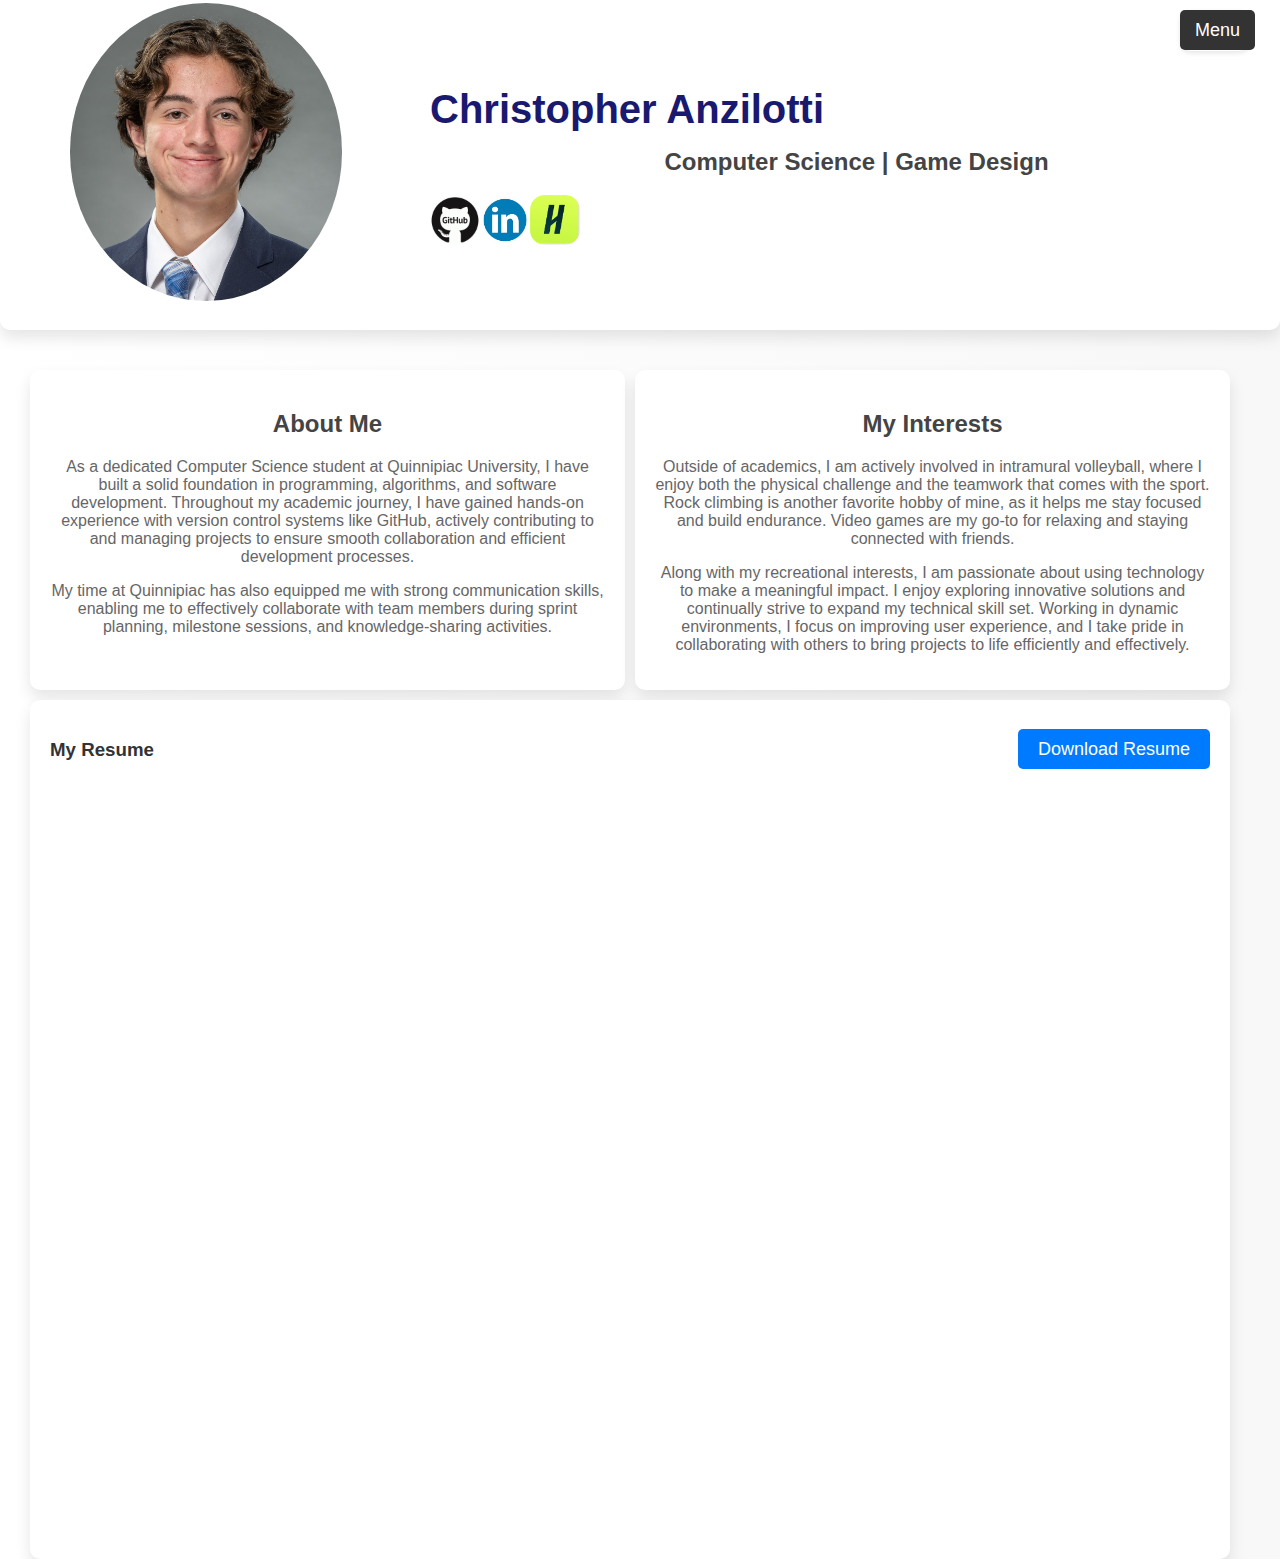
==== commit a9808e7f: "Added new stuff" ====
--- a/docs/home.html
+++ b/docs/home.html
@@ -85,7 +85,7 @@
                     <p><a href="AnzilottiResume.pdf" target="_blank" download>Download Resume</a></p>
                 </div>
                 <div class="pdf-container">
-                    <iframe src="AnzilottiResume.pdf" width="100%" height="600px"></iframe>
+                    <iframe src="AnzilottiResume.pdf#zoom=120" class="pdf-embed"></iframe>
                 </div>
             </section>
         </div>
--- a/docs/styles.css
+++ b/docs/styles.css
@@ -119,6 +119,35 @@
     grid-column: 1;
     grid-row: 2;
     margin-left: 3px;
+}
+
+
+.smallTopbar {
+    display: flex;
+    align-items: center;
+    justify-content: center;
+    box-sizing: border-box;
+    background-color: white;
+    box-shadow: 0 8px 15px rgba(0, 0, 0, 0.1); /* Same soft shadow for consistency */
+    border-radius: 10px;
+    padding: 10px 20px; /* Adjust padding for a compact design */
+    transition: transform 0.3s ease, box-shadow 0.3s ease;
+    transform: translateY(20px);
+}
+
+.textContainerSmall {
+    text-align: center; /* Center-align text for a balanced appearance */
+}
+
+.ChrisNameSmall {
+    font-size: 1.5em; /* Smaller font size for the name */
+    margin: 0;
+}
+
+.minorOnly {
+    font-size: 1em; /* Adjust font size for minor */
+    margin: 0;
+    color: gray; /* Optional: Differentiate the minor text with a subtler color */
 }
 
 /* ***Navigation Bar*** */
@@ -521,20 +550,60 @@
     text-align: center;
 }
 
-footer {
-    grid-column: 1 / span 4;
-    background-color: #2a9d8f;
-    padding: 20px;
-    text-align: center;
-}
+.footer {
+    background-color: #f1f1f1; /* Light gray background */
+    padding: 20px 10px; /* Add padding for spacing */
+    text-align: center; /* Center-align content */
+    border-top: 2px solid #ddd; /* Subtle top border */
+    font-size: 0.9em; /* Slightly smaller font size */
+    color: #333; /* Dark gray text */
+}
+
+.footer-container {
+    max-width: 800px;
+    margin: 0 auto; /* Center the footer content */
+}
+
+.footer-text {
+    font-weight: bold;
+    margin-bottom: 10px;
+}
+
+.footer-links {
+    list-style-type: none; /* Remove bullets */
+    padding: 0; /* Remove padding */
+    margin: 0; /* Remove margin */
+}
+
+.footer-links li {
+    margin: 5px 0; /* Add spacing between items */
+}
+
+.footer-links a {
+    color: #0073e6; /* Blue link color */
+    text-decoration: none; /* Remove underline */
+    transition: color 0.3s ease; /* Smooth color transition */
+}
+
+.footer-links a:hover {
+    color: #005bb5; /* Darker blue on hover */
+}
+
 
 /* Make pdf-viewer section span across both columns */
 .pdf-viewer {
-    grid-column: 2 / span 2; /* Spans across two columns */
+    grid-column: 1 / span 4; /* Spans across two columns */
     background-color: white;
     box-shadow: 0 8px 15px rgba(0, 0, 0, 0.1); /* Soft shadow for 3D effect */
     border-radius: 10px; /* Rounded corners for depth */    padding: 20px;
 }
+.pdf-embed {
+    width: 100%;
+    height: 800px; /* Adjust as needed */
+    border: none;
+    transform-origin: top left; /* Keeps zoom in the upper left corner */
+}
+
 
 /* Centering the PDF viewer and making it larger */
 .pdf-container {
@@ -574,12 +643,17 @@
     .grid-container {
         grid-template-columns: repeat(2, 1fr);
     }
+    .headshot{
+        width: 35%;
+    }
+
     .container{
         margin: 0;
     }
     .section1, .section2 {
         grid-column: 1 / span 2;
         /* transform: translateX(-30px); */
+        margin: 0;
 
     }
      .pdf-container iframe {
@@ -594,6 +668,7 @@
         padding: 10px;
         width: 100%;
         justify-content: center;
+        margin-left: 20;
     }
 
     .pdf-viewer a {
